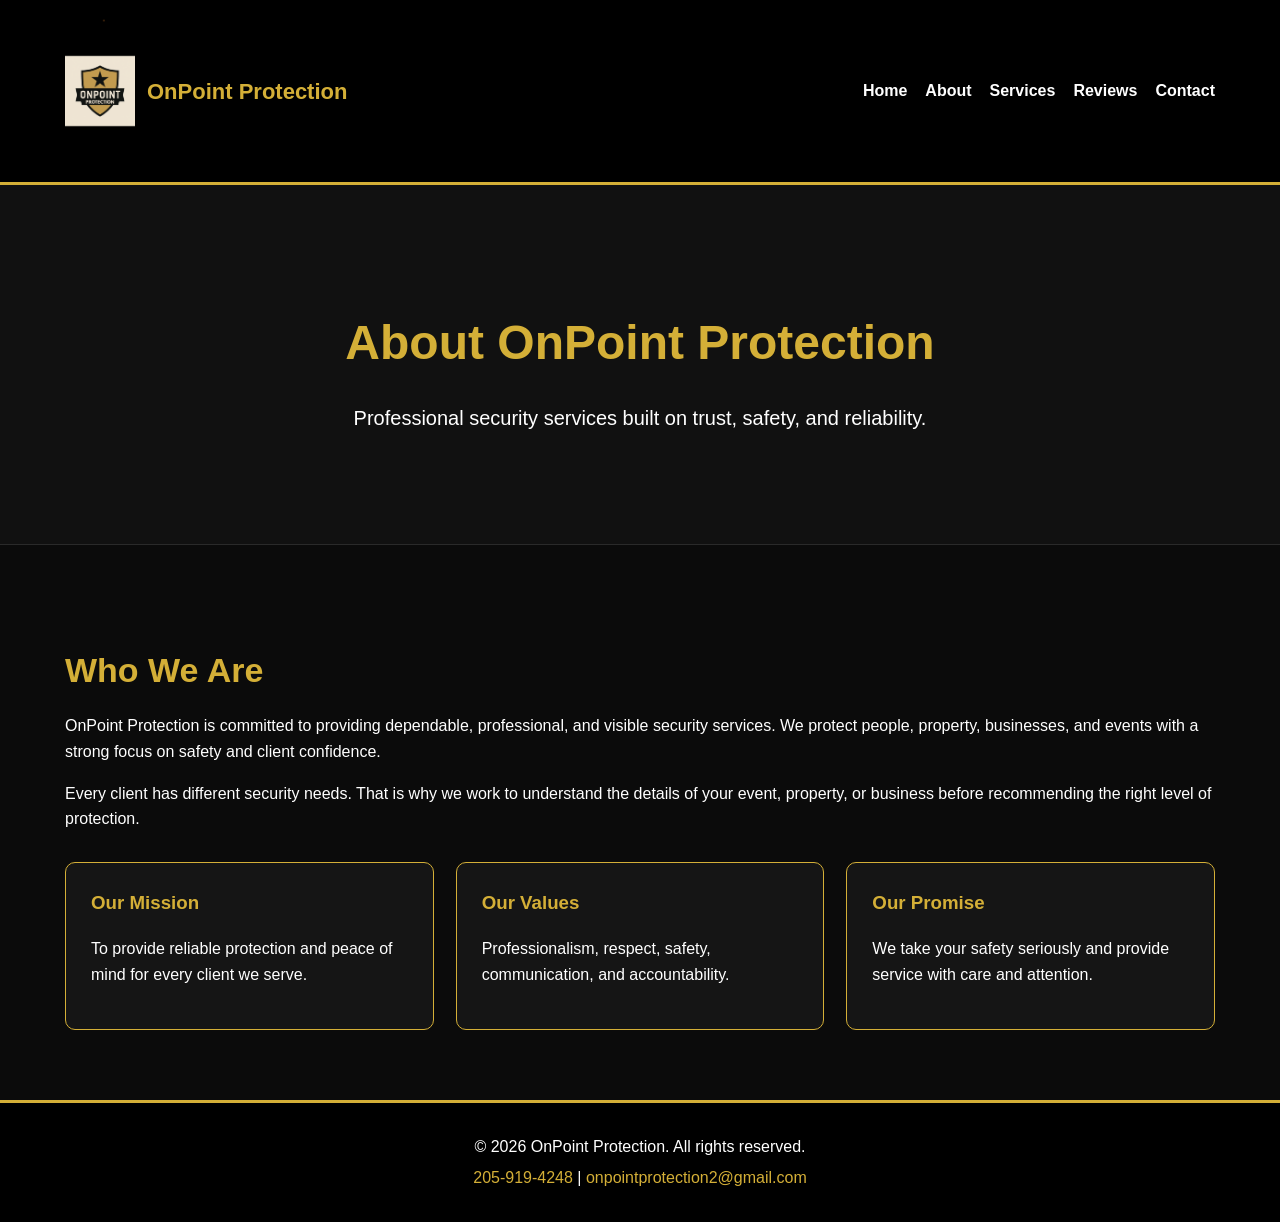
==== about.html @ d874c2b4 "Add files via upload" ====
<!DOCTYPE html>
<html lang="en">
<head>
  <meta charset="UTF-8" />
  <meta name="viewport" content="width=device-width, initial-scale=1.0" />
  <title>About | OnPoint Protection</title>
  <link rel="stylesheet" href="style.css" />
</head>
<body>

<header class="site-header">
  <div class="container nav-container">
    <a href="index.html" class="brand">
      <img src="logo.png" alt="OnPoint Protection Logo" class="logo">
      <span>OnPoint Protection</span>
    </a>

    <nav class="nav-links">
      <a href="index.html">Home</a>
      <a href="about.html">About</a>
      <a href="services.html">Services</a>
      <a href="reviews.html">Reviews</a>
      <a href="contact.html">Contact</a>
    </nav>
  </div>
</header>

<section class="page-hero">
  <div class="container">
    <h1>About OnPoint Protection</h1>
    <p>Professional security services built on trust, safety, and reliability.</p>
  </div>
</section>

<section class="section">
  <div class="container">
    <h2>Who We Are</h2>
    <p>
      OnPoint Protection is committed to providing dependable, professional,
      and visible security services. We protect people, property, businesses,
      and events with a strong focus on safety and client confidence.
    </p>

    <p>
      Every client has different security needs. That is why we work to
      understand the details of your event, property, or business before
      recommending the right level of protection.
    </p>

    <div class="cards">
      <div class="card">
        <h3>Our Mission</h3>
        <p>To provide reliable protection and peace of mind for every client we serve.</p>
      </div>

      <div class="card">
        <h3>Our Values</h3>
        <p>Professionalism, respect, safety, communication, and accountability.</p>
      </div>

      <div class="card">
        <h3>Our Promise</h3>
        <p>We take your safety seriously and provide service with care and attention.</p>
      </div>
    </div>
  </div>
</section>

<footer>
  <div class="container footer-content">
    <p>&copy; 2026 OnPoint Protection. All rights reserved.</p>
    <p>
      <a href="tel:2059194248">205-919-4248</a> |
      <a href="mailto:onpointprotection2@gmail.com">onpointprotection2@gmail.com</a>
    </p>
  </div>
</footer>

</body>
</html>
---- style.css ----
* {
  box-sizing: border-box;
}

body {
  margin: 0;
  font-family: Arial, Helvetica, sans-serif;
  background-color: #0b0b0b;
  color: #ffffff;
  line-height: 1.6;
}

a {
  color: #d4af37;
  text-decoration: none;
}

.container {
  width: 90%;
  max-width: 1150px;
  margin: auto;
}

.site-header {
  background-color: #000000;
  border-bottom: 3px solid #d4af37;
  position: sticky;
  top: 0;
  z-index: 1000;
}

.nav-container {
  display: flex;
  justify-content: space-between;
  align-items: center;
  padding: 15px 0;
  gap: 20px;
}

.brand {
  display: flex;
  align-items: center;
  gap: 12px;
  color: #d4af37;
  font-weight: bold;
  font-size: 22px;
}

.logo {
  width: 70px;
  height: auto;
}

.nav-links {
  display: flex;
  gap: 18px;
  flex-wrap: wrap;
}

.nav-links a {
  color: #ffffff;
  font-weight: bold;
}

.nav-links a:hover {
  color: #d4af37;
}

.hero {
  min-height: 80vh;
  display: flex;
  align-items: center;
  text-align: center;
  background:
    linear-gradient(rgba(0, 0, 0, 0.78), rgba(0, 0, 0, 0.78)),
    url("hero.jpg");
  background-size: cover;
  background-position: center;
  padding: 80px 0;
}

.hero h1,
.page-hero h1 {
  color: #d4af37;
  font-size: 48px;
  margin-bottom: 20px;
}

.hero p,
.page-hero p {
  font-size: 20px;
  max-width: 760px;
  margin: 0 auto 30px;
}

.hero-buttons {
  display: flex;
  gap: 15px;
  justify-content: center;
  flex-wrap: wrap;
}

.btn {
  display: inline-block;
  background-color: #d4af37;
  color: #000000;
  padding: 14px 28px;
  border-radius: 6px;
  font-weight: bold;
  border: 2px solid #d4af37;
}

.btn:hover {
  background-color: #ffffff;
  border-color: #ffffff;
}

.btn.outline {
  background-color: transparent;
  color: #d4af37;
}

.btn.outline:hover {
  background-color: #d4af37;
  color: #000000;
}

.page-hero {
  text-align: center;
  background-color: #111111;
  padding: 80px 0;
  border-bottom: 1px solid #2a2a2a;
}

.section {
  padding: 70px 0;
}

.section h2 {
  color: #d4af37;
  font-size: 34px;
  margin-bottom: 15px;
}

.section-intro {
  max-width: 750px;
  margin-bottom: 35px;
}

.dark-section {
  background-color: #111111;
  border-top: 1px solid #2a2a2a;
  border-bottom: 1px solid #2a2a2a;
}

.split {
  display: grid;
  grid-template-columns: 1fr 1fr;
  gap: 35px;
  align-items: center;
}

.cards {
  display: grid;
  grid-template-columns: repeat(auto-fit, minmax(250px, 1fr));
  gap: 22px;
  margin-top: 30px;
}

.card,
.review-card,
.contact-box {
  background-color: #151515;
  border: 1px solid #d4af37;
  border-radius: 10px;
  padding: 25px;
}

.card h3,
.contact-box h3 {
  color: #d4af37;
  margin-top: 0;
}

.services-grid .card {
  min-height: 190px;
}

.check-list {
  list-style: none;
  padding: 0;
  margin: 0;
}

.check-list li {
  margin-bottom: 12px;
  padding-left: 28px;
  position: relative;
}

.check-list li::before {
  content: "✓";
  color: #d4af37;
  font-weight: bold;
  position: absolute;
  left: 0;
}

.center {
  text-align: center;
  margin-top: 35px;
}

.stars {
  color: #d4af37;
  font-size: 24px;
  margin-bottom: 10px;
}

.review-card h4 {
  color: #d4af37;
  margin-bottom: 0;
}

.review-form-box {
  margin-top: 50px;
  background-color: #111111;
  border-radius: 10px;
  padding: 30px;
  border: 1px solid #2a2a2a;
}

.contact-layout {
  display: grid;
  grid-template-columns: 2fr 1fr;
  gap: 35px;
  align-items: start;
}

.contact-form {
  display: flex;
  flex-direction: column;
  gap: 15px;
  margin-top: 25px;
}

.contact-form input,
.contact-form textarea,
.contact-form select {
  width: 100%;
  padding: 15px;
  border: 1px solid #d4af37;
  background-color: #111111;
  color: #ffffff;
  border-radius: 6px;
  font-size: 16px;
}

.contact-form textarea {
  min-height: 130px;
  resize: vertical;
}

.contact-form button {
  background-color: #d4af37;
  color: #000000;
  padding: 15px;
  border: none;
  border-radius: 6px;
  font-weight: bold;
  font-size: 18px;
  cursor: pointer;
}

.contact-form button:hover {
  background-color: #ffffff;
}

footer {
  background-color: #000000;
  border-top: 3px solid #d4af37;
  padding: 25px 0;
  text-align: center;
}

.footer-content p {
  margin: 6px 0;
}

@media (max-width: 768px) {
  .nav-container,
  .split,
  .contact-layout {
    grid-template-columns: 1fr;
    flex-direction: column;
    text-align: center;
  }

  .nav-links {
    justify-content: center;
  }

  .hero h1,
  .page-hero h1 {
    font-size: 34px;
  }

  .hero p,
  .page-hero p {
    font-size: 18px;
  }

  .logo {
    width: 60px;
  }
}
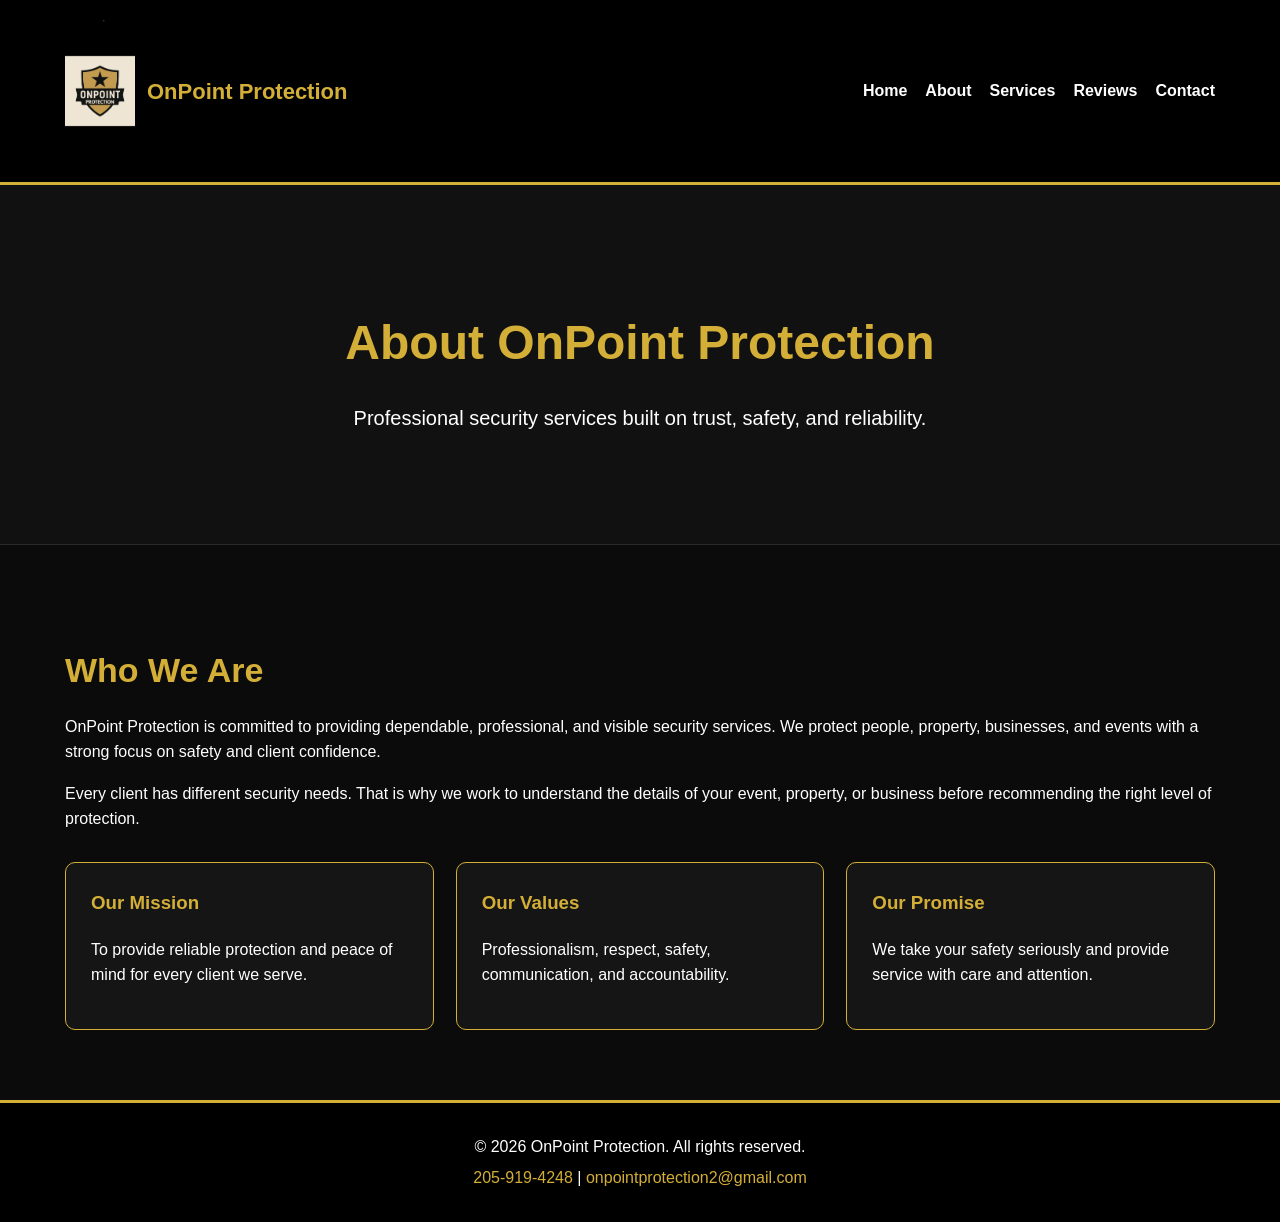
==== commit cfed8358: "Add files via upload" ====
--- a/about.html
+++ b/about.html
@@ -7,14 +7,12 @@
   <link rel="stylesheet" href="style.css" />
 </head>
 <body>
-
 <header class="site-header">
   <div class="container nav-container">
     <a href="index.html" class="brand">
       <img src="logo.png" alt="OnPoint Protection Logo" class="logo">
       <span>OnPoint Protection</span>
     </a>
-
     <nav class="nav-links">
       <a href="index.html">Home</a>
       <a href="about.html">About</a>
@@ -35,33 +33,12 @@
 <section class="section">
   <div class="container">
     <h2>Who We Are</h2>
-    <p>
-      OnPoint Protection is committed to providing dependable, professional,
-      and visible security services. We protect people, property, businesses,
-      and events with a strong focus on safety and client confidence.
-    </p>
-
-    <p>
-      Every client has different security needs. That is why we work to
-      understand the details of your event, property, or business before
-      recommending the right level of protection.
-    </p>
-
+    <p>OnPoint Protection is committed to providing dependable, professional, and visible security services. We protect people, property, businesses, and events with a strong focus on safety and client confidence.</p>
+    <p>Every client has different security needs. That is why we work to understand the details of your event, property, or business before recommending the right level of protection.</p>
     <div class="cards">
-      <div class="card">
-        <h3>Our Mission</h3>
-        <p>To provide reliable protection and peace of mind for every client we serve.</p>
-      </div>
-
-      <div class="card">
-        <h3>Our Values</h3>
-        <p>Professionalism, respect, safety, communication, and accountability.</p>
-      </div>
-
-      <div class="card">
-        <h3>Our Promise</h3>
-        <p>We take your safety seriously and provide service with care and attention.</p>
-      </div>
+      <div class="card"><h3>Our Mission</h3><p>To provide reliable protection and peace of mind for every client we serve.</p></div>
+      <div class="card"><h3>Our Values</h3><p>Professionalism, respect, safety, communication, and accountability.</p></div>
+      <div class="card"><h3>Our Promise</h3><p>We take your safety seriously and provide service with care and attention.</p></div>
     </div>
   </div>
 </section>
@@ -69,12 +46,8 @@
 <footer>
   <div class="container footer-content">
     <p>&copy; 2026 OnPoint Protection. All rights reserved.</p>
-    <p>
-      <a href="tel:2059194248">205-919-4248</a> |
-      <a href="mailto:onpointprotection2@gmail.com">onpointprotection2@gmail.com</a>
-    </p>
+    <p><a href="tel:2059194248">205-919-4248</a> | <a href="mailto:onpointprotection2@gmail.com">onpointprotection2@gmail.com</a></p>
   </div>
 </footer>
-
 </body>
-</html>
+</html>
--- a/style.css
+++ b/style.css
@@ -1,316 +1 @@
-* {
-  box-sizing: border-box;
-}
-
-body {
-  margin: 0;
-  font-family: Arial, Helvetica, sans-serif;
-  background-color: #0b0b0b;
-  color: #ffffff;
-  line-height: 1.6;
-}
-
-a {
-  color: #d4af37;
-  text-decoration: none;
-}
-
-.container {
-  width: 90%;
-  max-width: 1150px;
-  margin: auto;
-}
-
-.site-header {
-  background-color: #000000;
-  border-bottom: 3px solid #d4af37;
-  position: sticky;
-  top: 0;
-  z-index: 1000;
-}
-
-.nav-container {
-  display: flex;
-  justify-content: space-between;
-  align-items: center;
-  padding: 15px 0;
-  gap: 20px;
-}
-
-.brand {
-  display: flex;
-  align-items: center;
-  gap: 12px;
-  color: #d4af37;
-  font-weight: bold;
-  font-size: 22px;
-}
-
-.logo {
-  width: 70px;
-  height: auto;
-}
-
-.nav-links {
-  display: flex;
-  gap: 18px;
-  flex-wrap: wrap;
-}
-
-.nav-links a {
-  color: #ffffff;
-  font-weight: bold;
-}
-
-.nav-links a:hover {
-  color: #d4af37;
-}
-
-.hero {
-  min-height: 80vh;
-  display: flex;
-  align-items: center;
-  text-align: center;
-  background:
-    linear-gradient(rgba(0, 0, 0, 0.78), rgba(0, 0, 0, 0.78)),
-    url("hero.jpg");
-  background-size: cover;
-  background-position: center;
-  padding: 80px 0;
-}
-
-.hero h1,
-.page-hero h1 {
-  color: #d4af37;
-  font-size: 48px;
-  margin-bottom: 20px;
-}
-
-.hero p,
-.page-hero p {
-  font-size: 20px;
-  max-width: 760px;
-  margin: 0 auto 30px;
-}
-
-.hero-buttons {
-  display: flex;
-  gap: 15px;
-  justify-content: center;
-  flex-wrap: wrap;
-}
-
-.btn {
-  display: inline-block;
-  background-color: #d4af37;
-  color: #000000;
-  padding: 14px 28px;
-  border-radius: 6px;
-  font-weight: bold;
-  border: 2px solid #d4af37;
-}
-
-.btn:hover {
-  background-color: #ffffff;
-  border-color: #ffffff;
-}
-
-.btn.outline {
-  background-color: transparent;
-  color: #d4af37;
-}
-
-.btn.outline:hover {
-  background-color: #d4af37;
-  color: #000000;
-}
-
-.page-hero {
-  text-align: center;
-  background-color: #111111;
-  padding: 80px 0;
-  border-bottom: 1px solid #2a2a2a;
-}
-
-.section {
-  padding: 70px 0;
-}
-
-.section h2 {
-  color: #d4af37;
-  font-size: 34px;
-  margin-bottom: 15px;
-}
-
-.section-intro {
-  max-width: 750px;
-  margin-bottom: 35px;
-}
-
-.dark-section {
-  background-color: #111111;
-  border-top: 1px solid #2a2a2a;
-  border-bottom: 1px solid #2a2a2a;
-}
-
-.split {
-  display: grid;
-  grid-template-columns: 1fr 1fr;
-  gap: 35px;
-  align-items: center;
-}
-
-.cards {
-  display: grid;
-  grid-template-columns: repeat(auto-fit, minmax(250px, 1fr));
-  gap: 22px;
-  margin-top: 30px;
-}
-
-.card,
-.review-card,
-.contact-box {
-  background-color: #151515;
-  border: 1px solid #d4af37;
-  border-radius: 10px;
-  padding: 25px;
-}
-
-.card h3,
-.contact-box h3 {
-  color: #d4af37;
-  margin-top: 0;
-}
-
-.services-grid .card {
-  min-height: 190px;
-}
-
-.check-list {
-  list-style: none;
-  padding: 0;
-  margin: 0;
-}
-
-.check-list li {
-  margin-bottom: 12px;
-  padding-left: 28px;
-  position: relative;
-}
-
-.check-list li::before {
-  content: "✓";
-  color: #d4af37;
-  font-weight: bold;
-  position: absolute;
-  left: 0;
-}
-
-.center {
-  text-align: center;
-  margin-top: 35px;
-}
-
-.stars {
-  color: #d4af37;
-  font-size: 24px;
-  margin-bottom: 10px;
-}
-
-.review-card h4 {
-  color: #d4af37;
-  margin-bottom: 0;
-}
-
-.review-form-box {
-  margin-top: 50px;
-  background-color: #111111;
-  border-radius: 10px;
-  padding: 30px;
-  border: 1px solid #2a2a2a;
-}
-
-.contact-layout {
-  display: grid;
-  grid-template-columns: 2fr 1fr;
-  gap: 35px;
-  align-items: start;
-}
-
-.contact-form {
-  display: flex;
-  flex-direction: column;
-  gap: 15px;
-  margin-top: 25px;
-}
-
-.contact-form input,
-.contact-form textarea,
-.contact-form select {
-  width: 100%;
-  padding: 15px;
-  border: 1px solid #d4af37;
-  background-color: #111111;
-  color: #ffffff;
-  border-radius: 6px;
-  font-size: 16px;
-}
-
-.contact-form textarea {
-  min-height: 130px;
-  resize: vertical;
-}
-
-.contact-form button {
-  background-color: #d4af37;
-  color: #000000;
-  padding: 15px;
-  border: none;
-  border-radius: 6px;
-  font-weight: bold;
-  font-size: 18px;
-  cursor: pointer;
-}
-
-.contact-form button:hover {
-  background-color: #ffffff;
-}
-
-footer {
-  background-color: #000000;
-  border-top: 3px solid #d4af37;
-  padding: 25px 0;
-  text-align: center;
-}
-
-.footer-content p {
-  margin: 6px 0;
-}
-
-@media (max-width: 768px) {
-  .nav-container,
-  .split,
-  .contact-layout {
-    grid-template-columns: 1fr;
-    flex-direction: column;
-    text-align: center;
-  }
-
-  .nav-links {
-    justify-content: center;
-  }
-
-  .hero h1,
-  .page-hero h1 {
-    font-size: 34px;
-  }
-
-  .hero p,
-  .page-hero p {
-    font-size: 18px;
-  }
-
-  .logo {
-    width: 60px;
-  }
-}
+*{box-sizing:border-box}body{margin:0;font-family:Arial,Helvetica,sans-serif;background:#0b0b0b;color:#fff;line-height:1.6}a{color:#d4af37;text-decoration:none}.container{width:90%;max-width:1150px;margin:auto}.site-header{background:#000;border-bottom:3px solid #d4af37;position:sticky;top:0;z-index:1000}.nav-container{display:flex;justify-content:space-between;align-items:center;padding:15px 0;gap:20px}.brand{display:flex;align-items:center;gap:12px;color:#d4af37;font-weight:bold;font-size:22px}.logo{width:70px;height:auto}.nav-links{display:flex;gap:18px;flex-wrap:wrap}.nav-links a{color:#fff;font-weight:bold}.nav-links a:hover{color:#d4af37}.hero{min-height:80vh;display:flex;align-items:center;text-align:center;background:linear-gradient(rgba(0,0,0,.78),rgba(0,0,0,.78)),url("hero.jpg");background-size:cover;background-position:center;padding:80px 0}.hero h1,.page-hero h1{color:#d4af37;font-size:48px;margin-bottom:20px}.hero p,.page-hero p{font-size:20px;max-width:760px;margin:0 auto 30px}.hero-buttons{display:flex;gap:15px;justify-content:center;flex-wrap:wrap}.btn{display:inline-block;background:#d4af37;color:#000;padding:14px 28px;border-radius:6px;font-weight:bold;border:2px solid #d4af37}.btn:hover{background:#fff;border-color:#fff}.btn.outline{background:transparent;color:#d4af37}.btn.outline:hover{background:#d4af37;color:#000}.page-hero{text-align:center;background:#111;padding:80px 0;border-bottom:1px solid #2a2a2a}.thank-you-page{min-height:70vh;display:flex;align-items:center}.section{padding:70px 0}.section h2{color:#d4af37;font-size:34px;margin-bottom:15px}.section-intro{max-width:750px;margin-bottom:35px}.dark-section{background:#111;border-top:1px solid #2a2a2a;border-bottom:1px solid #2a2a2a}.split{display:grid;grid-template-columns:1fr 1fr;gap:35px;align-items:center}.cards{display:grid;grid-template-columns:repeat(auto-fit,minmax(250px,1fr));gap:22px;margin-top:30px}.card,.review-card,.contact-box{background:#151515;border:1px solid #d4af37;border-radius:10px;padding:25px}.card h3,.contact-box h3{color:#d4af37;margin-top:0}.services-grid .card{min-height:190px}.check-list{list-style:none;padding:0;margin:0}.check-list li{margin-bottom:12px;padding-left:28px;position:relative}.check-list li::before{content:"✓";color:#d4af37;font-weight:bold;position:absolute;left:0}.center{text-align:center;margin-top:35px}.stars{color:#d4af37;font-size:24px;margin-bottom:10px}.review-card h4{color:#d4af37;margin-bottom:0}.review-form-box{margin-top:50px;background:#111;border-radius:10px;padding:30px;border:1px solid #2a2a2a}.contact-layout{display:grid;grid-template-columns:2fr 1fr;gap:35px;align-items:start}.contact-form{display:flex;flex-direction:column;gap:15px;margin-top:25px}.contact-form input,.contact-form textarea,.contact-form select{width:100%;padding:15px;border:1px solid #d4af37;background:#111;color:#fff;border-radius:6px;font-size:16px}.contact-form textarea{min-height:130px;resize:vertical}.contact-form button{background:#d4af37;color:#000;padding:15px;border:none;border-radius:6px;font-weight:bold;font-size:18px;cursor:pointer}.contact-form button:hover{background:#fff}footer{background:#000;border-top:3px solid #d4af37;padding:25px 0;text-align:center}.footer-content p{margin:6px 0}@media(max-width:768px){.nav-container{flex-direction:column;text-align:center}.split,.contact-layout{grid-template-columns:1fr}.nav-links{justify-content:center}.hero h1,.page-hero h1{font-size:34px}.hero p,.page-hero p{font-size:18px}.logo{width:60px}}
